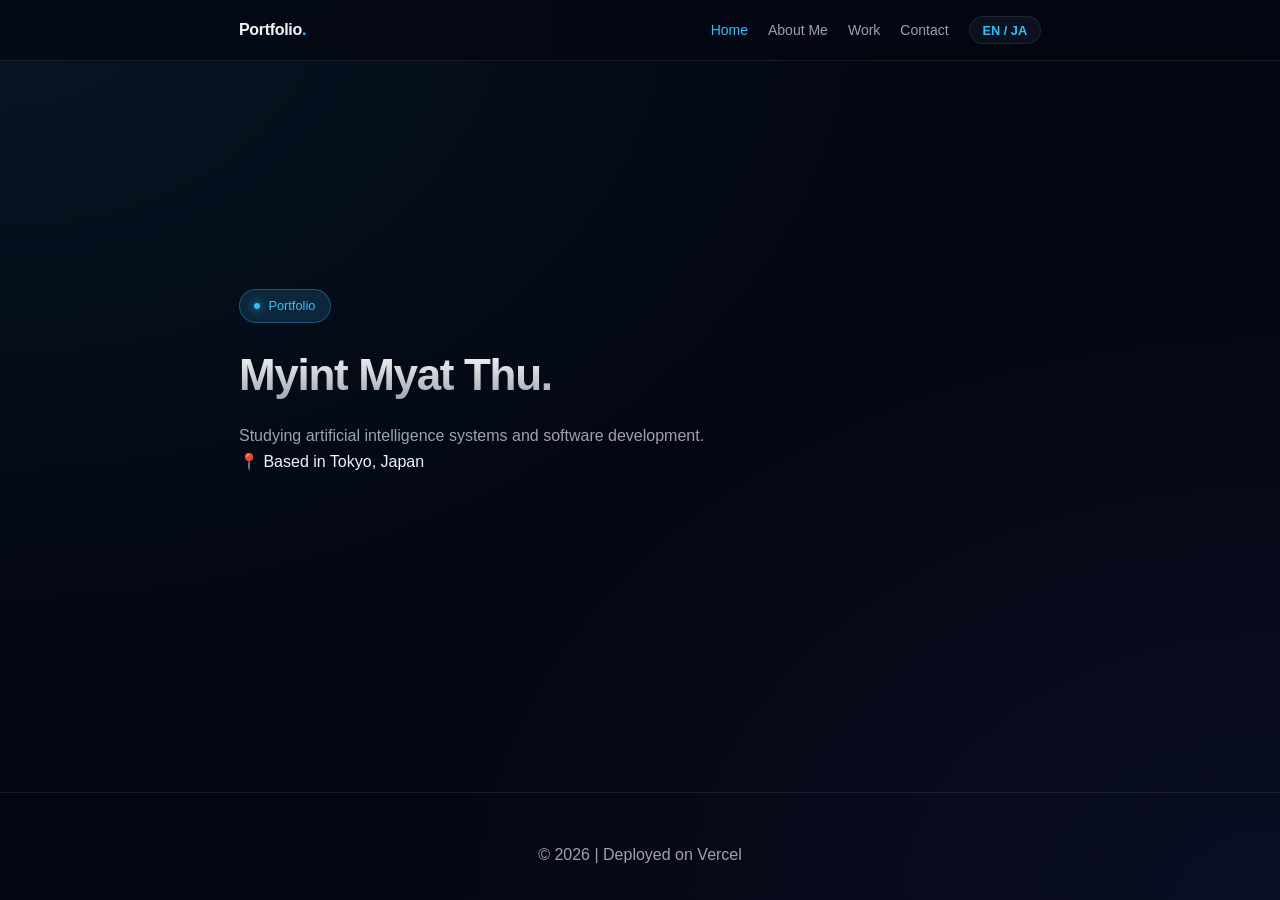
==== index.html @ b4fe0a55 "Move llms files to root and update links/sitemap" ====
<!DOCTYPE html>
<html lang="en">
<head>
  <meta charset="UTF-8">
  <meta name="viewport" content="width=device-width, initial-scale=1.0">
  <title>Portfolio | AI System Student</title>
  <meta name="description" content="Myint Myat Thu - First-Year College AI Systems Student.">

  <!-- JSON-LD Structured Data for AI & Search Engines -->
  <script type="application/ld+json">
  {
    "@context": "https://schema.org",
    "@type": "Person",
    "name": "Myint Myat Thu",
    "jobTitle": "AI Systems Student",
    "description": "First-year college student studying AI Systems.",
    "knowsAbout": ["Artificial Intelligence", "Machine Learning", "Python", "Deep Learning", "Data Structures"]
  }
  </script>

  <link rel="stylesheet" href="styles.css">
  <meta name="google-site-verification" content="bC1GAcuak2AiaK7CfIsqYaH8im1VnRlFpyUcCwZnya0" />
</head>
<body>

  <!-- Navigation -->
  <nav>
    <div class="nav-container">
      <a href="#" onclick="showSection('home'); return false;" class="logo">Portfolio<span>.</span></a>
      <ul class="nav-links">
        <li><a href="#" id="nav-home" class="active" onclick="showSection('home'); return false;"><span data-lang="en">Home</span><span data-lang="ja">ホーム</span></a></li>
        <li><a href="#" id="nav-about" onclick="showSection('about'); return false;"><span data-lang="en">About Me</span><span data-lang="ja">自己紹介</span></a></li>
        <li><a href="#" id="nav-work" onclick="showSection('work'); return false;"><span data-lang="en">Work</span><span data-lang="ja">実績</span></a></li>
        <li><a href="#" id="nav-contact" onclick="showSection('contact'); return false;"><span data-lang="en">Contact</span><span data-lang="ja">お問い合わせ</span></a></li>
        <li><button class="lang-btn" onclick="toggleLanguage()">EN / JA</button></li>
      </ul>
    </div>
  </nav>

  <main>
    <!-- HOME Section (初期表示) -->
    <section id="home" class="page-section active">
      <div class="badge">
        <span class="badge-dot"></span>
        <span data-lang="en">Portfolio</span>
        <span data-lang="ja">AIシステム科 学生</span>
      </div>
      <h1>
        <span data-lang="en">Myint Myat Thu.</span>
        <span data-lang="ja">専門学校1年生。</span>
      </h1>
      <p>
        <span data-lang="en">Studying artificial intelligence systems and software development.</span>
        <span data-lang="ja">AIシステム開発およびソフトウェア工学を学んでいます。</span>
      </p>
      <div class="location-status">
        <span data-lang="en">📍 Based in Tokyo, Japan</span>
        <span data-lang="ja">📍 拠点: 東京都</span>
      </div>
    </section>
  
    <!-- ABOUT ME Section -->
    <section id="about" class="page-section">
      <h2>
        <span data-lang="en">About Me</span>
        <span data-lang="ja">自己紹介</span>
      </h2>
      
      <div class="grid">
        <!-- 1. 学歴 (Education) カード -->
        <div class="card">
          <h3>
            <span data-lang="en">🎓 Education</span>
            <span data-lang="ja">🎓 学歴</span>
          </h3>
          <ul class="education-list">
            <li>
              <strong class="card-heading">
                <span data-lang="en">AI System Department</span>
                <span data-lang="ja">AIシステム科</span>
              </strong>
              <p class="card-text">
                <span data-lang="en">日本工学院専門学校</span>
                <span data-lang="ja">専門学校 1年生</span>
              </p>
            </li>
            <li class="card-divider">
              <strong class="card-heading">Sun-A International Academy</strong>
              <p class="card-text">
                <span data-lang="en">Japanese Language Course (July 2024 – March 2026)</span>
                <span data-lang="ja">日本語学科（2024年7月〜2026年3月）</span>
              </p>
            </li>
          </ul>
        </div>

        <!-- 2. 語学資格 (Certifications) カード -->
        <div class="card">
          <div class="mt-075">
            <strong class="card-heading">
              <span data-lang="en">JLPT N1</span>
              <span data-lang="ja">日本語能力試験 N1</span>
            </strong>
            <p class="card-text">
              <span data-lang="en">Passed Japanese-Language Proficiency Test N1 (December 2025)</span>
              <span data-lang="ja">2025年12月 合格</span>
            </p>
          </div>
        </div>
      </div>

      <!-- 3. AIシステム習得スキル Cards -->
      <div class="card card--spaced">
        <h3>
          <span data-lang="en">💻 AI Systems Learning Skills</span>
          <span data-lang="ja">💻 AIシステム 習得スキル</span>
        </h3>
        <div class="skill-list">
          <span class="skill-tag">Python</span>
          <span class="skill-tag">Machine Learning Fundamentals</span>
          <span class="skill-tag">Deep Learning / Neural Networks</span>
          <span class="skill-tag">Data Structures & Algorithms</span>
        </div>
      </div>
    </section>

    <!-- WORK Section -->
    <section id="work" class="page-section">
      <h2>
        <span data-lang="en">Work</span>
        <span data-lang="ja">実績</span>
      </h2>
      <div class="card">
        <!-- Live Project Link -->
        <div class="mt-1">
          <a href="#" target="_blank" rel="noopener noreferrer" class="project-link">
            <span data-lang="en">🔗 View Live Project / GitHub →</span>
            <span data-lang="ja">🔗 ライブサイト / GitHubを見る →</span>
          </a>
        </div>
        <div class="mt-075">
          <a href="/llms.txt" class="project-link">llms.txt</a>
          <a href="/llms-full.txt" class="project-link" style="margin-left:0.75rem">llms-full.txt</a>
        </div>
      </div>
    </section>
    <!-- CONTACT Section -->
    <section id="contact" class="page-section">
      <h2>
      <span data-lang="en">Contact</span>
      <span data-lang="ja">お問い合わせ</span>
    </h2>
      <p class="section-note">
        <span data-lang="en">to reach out to me:</span>
        <span data-lang="ja">お問い合わせは下記メールアドレスまでお願いいたします：</span>
      </p>
      <p class="mt-075"> <a href="mailto:your-email@example.com" class="mailto-link">hhline699@gmail.com</a></p>
    </section>
  </main>

  <!-- Footer -->
  <footer>
    <p>© <span id="year"></span> | Deployed on Vercel</p>
  </footer>

  <script>
    document.getElementById('year').textContent = new Date().getFullYear();

    // 言語切替 (EN / JA)
    function toggleLanguage() {
      const html = document.documentElement;
      if (html.getAttribute('lang') === 'ja') {
        html.setAttribute('lang', 'en');
      } else {
        html.setAttribute('lang', 'ja');
      }
    }

    // ページ切替処理 (Single Page Application)
    function showSection(sectionId) {
      // 全てのセクションを非表示
      document.querySelectorAll('.page-section').forEach(sec => {
        sec.classList.remove('active');
      });

      // 選択したセクションを表示
      const target = document.getElementById(sectionId);
      if (target) {
        target.classList.add('active');
      }

      // ナビゲーションの文字色（アクティブ表示）を更新
      document.querySelectorAll('.nav-links a').forEach(link => {
        link.classList.remove('active');
      });
      const activeNav = document.getElementById('nav-' + sectionId);
      if (activeNav) {
        activeNav.classList.add('active');
      }

      // ページ最上部へスクロール
      window.scrollTo(0, 0);
    }
  </script>
</body>
</html>
---- styles.css ----
:root {
  --bg: #030712;
  --card-bg: rgba(17, 24, 39, 0.7);
  --card-border: rgba(255, 255, 255, 0.08);
  --card-hover-border: rgba(56, 189, 248, 0.4);
  --accent: #38bdf8;
  --accent-glow: rgba(56, 189, 248, 0.15);
  --text: #f3f4f6;
  --muted: #9ca3af;
  --font: -apple-system, BlinkMacSystemFont, "Segoe UI", Roboto, sans-serif;
}

* { box-sizing: border-box; margin: 0; padding: 0; }

body {
  background-color: var(--bg);
  color: var(--text);
  font-family: var(--font);
  line-height: 1.6;
  background-image:
    radial-gradient(at 0% 0%, rgba(56, 189, 248, 0.08) 0px, transparent 50%),
    radial-gradient(at 100% 100%, rgba(99, 102, 241, 0.08) 0px, transparent 50%);
  background-attachment: fixed;
  min-height: 100vh;
  display: flex;
  flex-direction: column;
  justify-content: space-between;
}

/* Navigation Bar */
nav {
  position: fixed;
  top: 0; width: 100%;
  background: rgba(3, 7, 18, 0.75);
  backdrop-filter: blur(16px);
  -webkit-backdrop-filter: blur(16px);
  border-bottom: 1px solid var(--card-border);
  z-index: 100;
}

.nav-container {
  max-width: 850px;
  margin: 0 auto;
  display: flex;
  justify-content: space-between;
  align-items: center;
  padding: 1rem 1.5rem;
}

.logo {
  font-weight: 700;
  color: var(--text);
  text-decoration: none;
  font-size: 1rem;
  letter-spacing: -0.02em;
}
.logo span { color: var(--accent); }

.nav-links { display: flex; gap: 1.25rem; list-style: none; align-items: center; }
.nav-links a {
  color: var(--muted);
  text-decoration: none;
  font-size: 0.875rem;
  font-weight: 500;
  transition: color 0.2s;
}
.nav-links a:hover, .nav-links a.active { color: var(--accent); }

.lang-btn {
  background: var(--card-bg);
  border: 1px solid var(--card-border);
  color: var(--accent);
  padding: 0.35rem 0.8rem;
  border-radius: 20px;
  cursor: pointer;
  font-size: 0.8rem;
  font-weight: 600;
  transition: all 0.2s;
}
.lang-btn:hover {
  background: var(--accent-glow);
  border-color: var(--accent);
}

/* Layout Sections */
main {
  width: 100%;
  max-width: 850px;
  margin: 0 auto;
  padding: 7rem 1.5rem 3rem;
  flex-grow: 1;
}

/* ページの非表示・表示制御 */
.page-section {
  display: none; /* デフォルトで全非表示 */
  animation: fadeIn 0.3s ease-in-out;
}

.page-section.active {
  display: block; /* activeが付いたページだけ表示 */
}

/* Hero Section のレイアウト調整 */
#home.page-section.active {
  display: flex;
  flex-direction: column;
  justify-content: center;
  min-height: 60vh;
}

@keyframes fadeIn {
  from { opacity: 0; transform: translateY(6px); }
  to { opacity: 1; transform: translateY(0); }
}

.badge {
  display: inline-flex;
  align-items: center;
  gap: 0.5rem;
  background: var(--accent-glow);
  color: var(--accent);
  padding: 0.35rem 0.9rem;
  border-radius: 9999px;
  font-size: 0.8rem;
  font-weight: 500;
  border: 1px solid rgba(56, 189, 248, 0.3);
  width: fit-content;
  margin-bottom: 1.5rem;
}
.badge-dot {
  width: 6px;
  height: 6px;
  background-color: var(--accent);
  border-radius: 50%;
  box-shadow: 0 0 8px var(--accent);
}

h1 {
  font-size: 2.75rem;
  font-weight: 800;
  margin-bottom: 1.25rem;
  line-height: 1.25;
  letter-spacing: -0.03em;
  background: linear-gradient(180deg, #ffffff 0%, #9ca3af 100%);
  -webkit-background-clip: text;
  background-clip: text;
  -webkit-text-fill-color: transparent;
}

h2 {
  font-size: 1.5rem;
  font-weight: 700;
  margin-bottom: 1.5rem;
  color: var(--text);
  display: flex;
  align-items: center;
  gap: 0.5rem;
}

p { color: var(--muted); font-size: 1rem; line-height: 1.7; }

/* Modern Cards */
.grid { display: grid; grid-template-columns: repeat(auto-fit, minmax(280px, 1fr)); gap: 1.25rem; margin-top: 1.25rem; }

.card {
  background: var(--card-bg);
  backdrop-filter: blur(12px);
  -webkit-backdrop-filter: blur(12px);
  border: 1px solid var(--card-border);
  padding: 1.75rem;
  border-radius: 16px;
  transition: all 0.3s cubic-bezier(0.16, 1, 0.3, 1);
}
.card:hover {
  border-color: var(--card-hover-border);
  transform: translateY(-2px);
  box-shadow: 0 10px 30px -10px rgba(0, 0, 0, 0.5);
}

    .education-list {
      list-style: none;
      padding: 0;
      margin-top: 0.75rem;
      display: flex;
      flex-direction: column;
      gap: 0.85rem;
    }

    .card-heading {
      color: var(--text);
      font-size: 0.95rem;
    }

    .card-text {
      font-size: 0.85rem;
      margin-top: 0.15rem;
    }

    .card-divider {
      border-top: 1px solid var(--card-border);
      padding-top: 0.75rem;
    }

    .mt-075 {
      margin-top: 0.75rem;
    }

    .card--spaced {
      margin-top: 1.25rem;
    }

    .mt-1 {
      margin-top: 1rem;
    }

    .project-link {
      color: var(--accent);
      text-decoration: none;
      font-size: 0.9rem;
      font-weight: 600;
      display: inline-flex;
      align-items: center;
      gap: 0.3rem;
    }

    .section-note {
      margin-bottom: 1.5rem;
    }

    .mailto-link {
      color: var(--accent);
      text-decoration: none;
    }


/* Skill Tags */
.skill-list {
  display: flex;
  flex-wrap: wrap;
  gap: 0.5rem;
  margin-top: 1.25rem;
}

.skill-tag {
  background: rgba(255, 255, 255, 0.04);
  border: 1px solid rgba(255, 255, 255, 0.08);
  color: var(--text);
  padding: 0.25rem 0.75rem;
  border-radius: 8px;
  font-size: 0.8rem;
  font-family: monospace;
  transition: all 0.2s;
}
.skill-tag:hover {
  border-color: var(--accent);
  color: var(--accent);
}

/* Language Switcher Logic */
[data-lang="ja"] { display: none; }
html[lang="ja"] [data-lang="en"] { display: none; }
html[lang="ja"] [data-lang="ja"] { display: block; }
html[lang="ja"] span[data-lang="ja"], html[lang="ja"] a[data-lang="ja"] { display: inline; }

footer {
  text-align: center;
  padding: 3rem 1.5rem 2rem;
  color: var(--muted);
  font-size: 0.85rem;
  border-top: 1px solid var(--card-border);
}
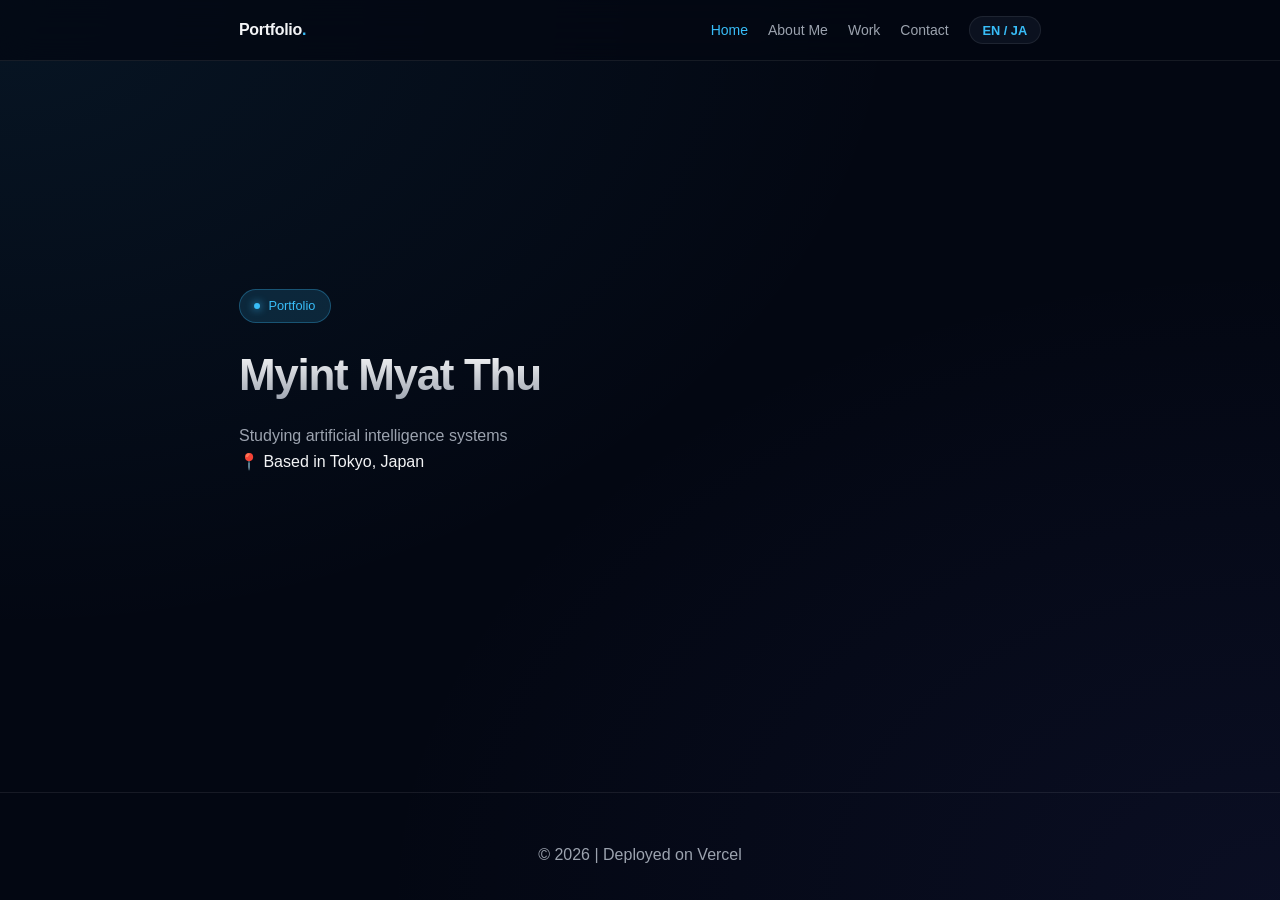
==== commit dcf7c42c: "Revise translations and add portfolio project card Updated Japanese translations and added project c" ====
--- a/index.html
+++ b/index.html
@@ -3,8 +3,8 @@
 <head>
   <meta charset="UTF-8">
   <meta name="viewport" content="width=device-width, initial-scale=1.0">
-  <title>Portfolio | AI System Student</title>
-  <meta name="description" content="Myint Myat Thu - First-Year College AI Systems Student.">
+  <title>Myint Myat Thu | Portfolio | AI Systems Student</title>
+  <meta name="description" content="Myint Myat Thu - First-year AI Systems student in Tokyo.">
 
   <!-- JSON-LD Structured Data for AI & Search Engines -->
   <script type="application/ld+json">
@@ -13,6 +13,10 @@
     "@type": "Person",
     "name": "Myint Myat Thu",
     "jobTitle": "AI Systems Student",
+     "url": "https://mmt-k.vercel.app",
+  "sameAs": [
+    "https://github.com/MYINTMYATTHU11"
+  ],
     "description": "First-year college student studying AI Systems.",
     "knowsAbout": ["Artificial Intelligence", "Machine Learning", "Python", "Deep Learning", "Data Structures"]
   }
@@ -43,15 +47,15 @@
       <div class="badge">
         <span class="badge-dot"></span>
         <span data-lang="en">Portfolio</span>
-        <span data-lang="ja">AIシステム科 学生</span>
+        <span data-lang="ja">ポートフォリオ</span>
       </div>
       <h1>
-        <span data-lang="en">Myint Myat Thu.</span>
-        <span data-lang="ja">専門学校1年生。</span>
+        <span data-lang="en">Myint Myat Thu</span>
+        <span data-lang="ja">ミン ミャッ ト</span>
       </h1>
       <p>
-        <span data-lang="en">Studying artificial intelligence systems and software development.</span>
-        <span data-lang="ja">AIシステム開発およびソフトウェア工学を学んでいます。</span>
+        <span data-lang="en">Studying artificial intelligence systems</span>
+        <span data-lang="ja">AIシステム科。</span>
       </p>
       <div class="location-status">
         <span data-lang="en">📍 Based in Tokyo, Japan</span>
@@ -130,20 +134,24 @@
         <span data-lang="en">Work</span>
         <span data-lang="ja">実績</span>
       </h2>
-      <div class="card">
-        <!-- Live Project Link -->
-        <div class="mt-1">
-          <a href="#" target="_blank" rel="noopener noreferrer" class="project-link">
-            <span data-lang="en">🔗 View Live Project / GitHub →</span>
-            <span data-lang="ja">🔗 ライブサイト / GitHubを見る →</span>
-          </a>
-        </div>
-        <div class="mt-075">
-          <a href="/llms.txt" class="project-link">llms.txt</a>
-          <a href="/llms-full.txt" class="project-link" style="margin-left:0.75rem">llms-full.txt</a>
-        </div>
-      </div>
-    </section>
+      <div class="work-grid">
+        <article class="project-card">
+    　    <h3>
+            <span data-lang="en">My Portfolio</span>
+            <span data-lang="ja">マイポートフォリオ</span>
+          </h3>
+
+          <div class="project-cta">
+            <a class="btn btn-live" href="https://mmt-k.vercel.app/" target="_blank" rel="noopener noreferrer" aria-label="Open live site">
+              <span class="btn-emoji">🍀</span>
+              <span data-lang="en">View</span>
+              <span data-lang="ja">見る</span>
+            </a>
+         </div>
+       </div>
+    </article>
+    </section>
+
     <!-- CONTACT Section -->
     <section id="contact" class="page-section">
       <h2>
@@ -203,4 +211,4 @@
     }
   </script>
 </body>
-</html>+</html>
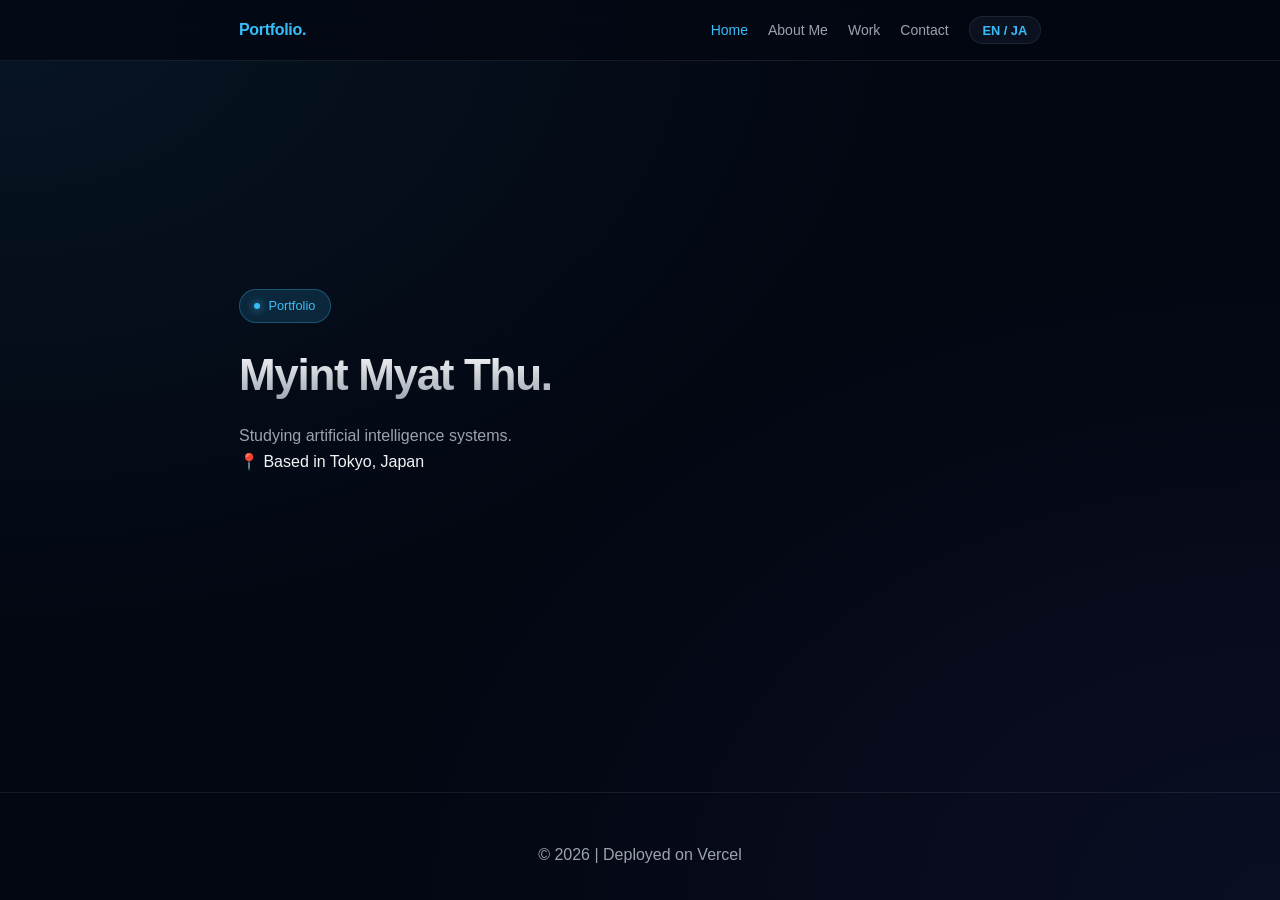
==== commit f7f164b5: "Add Open Graph tags (og:site_name and og:title)" ====
--- a/index.html
+++ b/index.html
@@ -4,7 +4,9 @@
   <meta charset="UTF-8">
   <meta name="viewport" content="width=device-width, initial-scale=1.0">
   <title>Myint Myat Thu | Portfolio | AI Systems Student</title>
-  <meta name="description" content="Myint Myat Thu - First-year AI Systems student in Tokyo.">
+  <meta name="description" content="Myint Myat Thu - First-year college student studying AI System.">
+  <meta property="og:site_name" content="Portfolio" />
+  <meta property="og:title" content="Myint Myat Thu | Portfolio" />
 
   <!-- JSON-LD Structured Data for AI & Search Engines -->
   <script type="application/ld+json">
@@ -13,7 +15,7 @@
     "@type": "Person",
     "name": "Myint Myat Thu",
     "jobTitle": "AI Systems Student",
-     "url": "https://mmt-k.vercel.app",
+    "url": "https://mmt-k.vercel.app",
   "sameAs": [
     "https://github.com/MYINTMYATTHU11"
   ],
@@ -24,6 +26,7 @@
 
   <link rel="stylesheet" href="styles.css">
   <meta name="google-site-verification" content="bC1GAcuak2AiaK7CfIsqYaH8im1VnRlFpyUcCwZnya0" />
+  <meta name="google-site-verification" content="2496V3DhoMcrGBnwZBoNuvocdPNr5NQy8dFHOe-OcMI" />
 </head>
 <body>
 
@@ -47,14 +50,14 @@
       <div class="badge">
         <span class="badge-dot"></span>
         <span data-lang="en">Portfolio</span>
-        <span data-lang="ja">ポートフォリオ</span>
+        <span data-lang="ja">AIシステム科 学生</span>
       </div>
       <h1>
-        <span data-lang="en">Myint Myat Thu</span>
-        <span data-lang="ja">ミン ミャッ ト</span>
+        <span data-lang="en">Myint Myat Thu.</span>
+        <span data-lang="ja">ミン ミャッ ト。</span>
       </h1>
       <p>
-        <span data-lang="en">Studying artificial intelligence systems</span>
+        <span data-lang="en">Studying artificial intelligence systems.</span>
         <span data-lang="ja">AIシステム科。</span>
       </p>
       <div class="location-status">
@@ -62,14 +65,8 @@
         <span data-lang="ja">📍 拠点: 東京都</span>
       </div>
     </section>
-  
-    <!-- ABOUT ME Section -->
+    <!-- ABOUT Section -->
     <section id="about" class="page-section">
-      <h2>
-        <span data-lang="en">About Me</span>
-        <span data-lang="ja">自己紹介</span>
-      </h2>
-      
       <div class="grid">
         <!-- 1. 学歴 (Education) カード -->
         <div class="card">
@@ -84,15 +81,15 @@
                 <span data-lang="ja">AIシステム科</span>
               </strong>
               <p class="card-text">
-                <span data-lang="en">日本工学院専門学校</span>
-                <span data-lang="ja">専門学校 1年生</span>
+                <span data-lang="en">NIHON KOGAKUIN</span>
+                <span data-lang="ja">日本工学院専門学校</span>
               </p>
             </li>
             <li class="card-divider">
               <strong class="card-heading">Sun-A International Academy</strong>
               <p class="card-text">
                 <span data-lang="en">Japanese Language Course (July 2024 – March 2026)</span>
-                <span data-lang="ja">日本語学科（2024年7月〜2026年3月）</span>
+                <span data-lang="ja">日本語学校（2024年7月〜2026年3月）</span>
               </p>
             </li>
           </ul>
@@ -134,39 +131,36 @@
         <span data-lang="en">Work</span>
         <span data-lang="ja">実績</span>
       </h2>
+
       <div class="work-grid">
         <article class="project-card">
-    　    <h3>
+          <h3>
             <span data-lang="en">My Portfolio</span>
             <span data-lang="ja">マイポートフォリオ</span>
           </h3>
-
           <div class="project-cta">
             <a class="btn btn-live" href="https://mmt-k.vercel.app/" target="_blank" rel="noopener noreferrer" aria-label="Open live site">
               <span class="btn-emoji">🍀</span>
               <span data-lang="en">View</span>
               <span data-lang="ja">見る</span>
             </a>
-         </div>
-       </div>
-    </article>
-    </section>
-
-    <!-- CONTACT Section -->
-    <section id="contact" class="page-section">
+            </div>
+          </article>
+        </div>
+      </section>
+
+      <!-- CONTACT Section -->
+      <section id="contact" class="page-section">
       <h2>
       <span data-lang="en">Contact</span>
       <span data-lang="ja">お問い合わせ</span>
-    </h2>
-      <p class="section-note">
-        <span data-lang="en">to reach out to me:</span>
-        <span data-lang="ja">お問い合わせは下記メールアドレスまでお願いいたします：</span>
+      </h2>
+      <p class="mt-075"> 
+        <a href="mailto:hhline699@gmail.com" class="mailto-link">hhline699@gmail.com</a>
       </p>
-      <p class="mt-075"> <a href="mailto:your-email@example.com" class="mailto-link">hhline699@gmail.com</a></p>
     </section>
-  </main>
-
-  <!-- Footer -->
+  </main>        
+                          
   <footer>
     <p>© <span id="year"></span> | Deployed on Vercel</p>
   </footer>
@@ -211,4 +205,4 @@
     }
   </script>
 </body>
-</html>
+</html>
--- a/styles.css
+++ b/styles.css
@@ -49,7 +49,7 @@
 
 .logo {
   font-weight: 700;
-  color: var(--text);
+  color: var(--accent);
   text-decoration: none;
   font-size: 1rem;
   letter-spacing: -0.02em;
@@ -245,7 +245,7 @@
 .skill-tag {
   background: rgba(255, 255, 255, 0.04);
   border: 1px solid rgba(255, 255, 255, 0.08);
-  color: var(--text);
+  color: #00FF00;
   padding: 0.25rem 0.75rem;
   border-radius: 8px;
   font-size: 0.8rem;
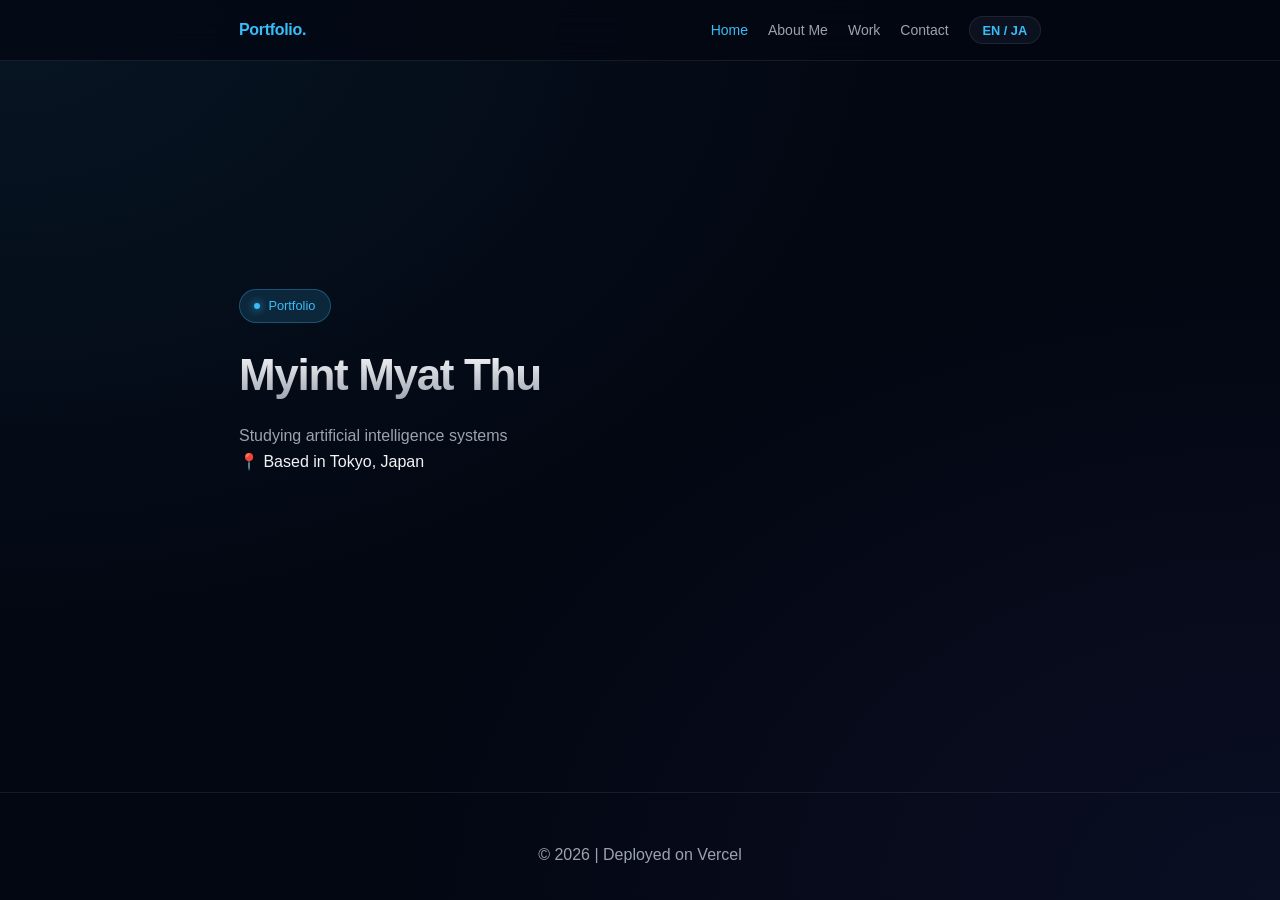
==== commit 5d0039c7: "Merge remote changes" ====
--- a/index.html
+++ b/index.html
@@ -4,9 +4,7 @@
   <meta charset="UTF-8">
   <meta name="viewport" content="width=device-width, initial-scale=1.0">
   <title>Myint Myat Thu | Portfolio | AI Systems Student</title>
-  <meta name="description" content="Myint Myat Thu - First-year college student studying AI System.">
-  <meta property="og:site_name" content="Portfolio" />
-  <meta property="og:title" content="Myint Myat Thu | Portfolio" />
+  <meta name="description" content="Myint Myat Thu - First-year AI Systems student in Tokyo.">
 
   <!-- JSON-LD Structured Data for AI & Search Engines -->
   <script type="application/ld+json">
@@ -15,7 +13,7 @@
     "@type": "Person",
     "name": "Myint Myat Thu",
     "jobTitle": "AI Systems Student",
-    "url": "https://mmt-k.vercel.app",
+     "url": "https://mmt-k.vercel.app",
   "sameAs": [
     "https://github.com/MYINTMYATTHU11"
   ],
@@ -50,14 +48,14 @@
       <div class="badge">
         <span class="badge-dot"></span>
         <span data-lang="en">Portfolio</span>
-        <span data-lang="ja">AIシステム科 学生</span>
+        <span data-lang="ja">ポートフォリオ</span>
       </div>
       <h1>
-        <span data-lang="en">Myint Myat Thu.</span>
-        <span data-lang="ja">ミン ミャッ ト。</span>
+        <span data-lang="en">Myint Myat Thu</span>
+        <span data-lang="ja">ミン ミャッ ト</span>
       </h1>
       <p>
-        <span data-lang="en">Studying artificial intelligence systems.</span>
+        <span data-lang="en">Studying artificial intelligence systems</span>
         <span data-lang="ja">AIシステム科。</span>
       </p>
       <div class="location-status">
@@ -65,8 +63,14 @@
         <span data-lang="ja">📍 拠点: 東京都</span>
       </div>
     </section>
-    <!-- ABOUT Section -->
+  
+    <!-- ABOUT ME Section -->
     <section id="about" class="page-section">
+      <h2>
+        <span data-lang="en">About Me</span>
+        <span data-lang="ja">自己紹介</span>
+      </h2>
+      
       <div class="grid">
         <!-- 1. 学歴 (Education) カード -->
         <div class="card">
@@ -81,15 +85,15 @@
                 <span data-lang="ja">AIシステム科</span>
               </strong>
               <p class="card-text">
-                <span data-lang="en">NIHON KOGAKUIN</span>
-                <span data-lang="ja">日本工学院専門学校</span>
+                <span data-lang="en">日本工学院専門学校</span>
+                <span data-lang="ja">専門学校 1年生</span>
               </p>
             </li>
             <li class="card-divider">
               <strong class="card-heading">Sun-A International Academy</strong>
               <p class="card-text">
                 <span data-lang="en">Japanese Language Course (July 2024 – March 2026)</span>
-                <span data-lang="ja">日本語学校（2024年7月〜2026年3月）</span>
+                <span data-lang="ja">日本語学科（2024年7月〜2026年3月）</span>
               </p>
             </li>
           </ul>
@@ -131,36 +135,39 @@
         <span data-lang="en">Work</span>
         <span data-lang="ja">実績</span>
       </h2>
-
       <div class="work-grid">
         <article class="project-card">
-          <h3>
+    　    <h3>
             <span data-lang="en">My Portfolio</span>
             <span data-lang="ja">マイポートフォリオ</span>
           </h3>
+
           <div class="project-cta">
             <a class="btn btn-live" href="https://mmt-k.vercel.app/" target="_blank" rel="noopener noreferrer" aria-label="Open live site">
               <span class="btn-emoji">🍀</span>
               <span data-lang="en">View</span>
               <span data-lang="ja">見る</span>
             </a>
-            </div>
-          </article>
-        </div>
-      </section>
-
-      <!-- CONTACT Section -->
-      <section id="contact" class="page-section">
+         </div>
+       </div>
+    </article>
+    </section>
+
+    <!-- CONTACT Section -->
+    <section id="contact" class="page-section">
       <h2>
       <span data-lang="en">Contact</span>
       <span data-lang="ja">お問い合わせ</span>
-      </h2>
-      <p class="mt-075"> 
-        <a href="mailto:hhline699@gmail.com" class="mailto-link">hhline699@gmail.com</a>
+    </h2>
+      <p class="section-note">
+        <span data-lang="en">to reach out to me:</span>
+        <span data-lang="ja">お問い合わせは下記メールアドレスまでお願いいたします：</span>
       </p>
-    </section>
-  </main>        
-                          
+      <p class="mt-075"> <a href="mailto:your-email@example.com" class="mailto-link">hhline699@gmail.com</a></p>
+    </section>
+  </main>
+
+  <!-- Footer -->
   <footer>
     <p>© <span id="year"></span> | Deployed on Vercel</p>
   </footer>
@@ -205,4 +212,4 @@
     }
   </script>
 </body>
-</html>+</html>
